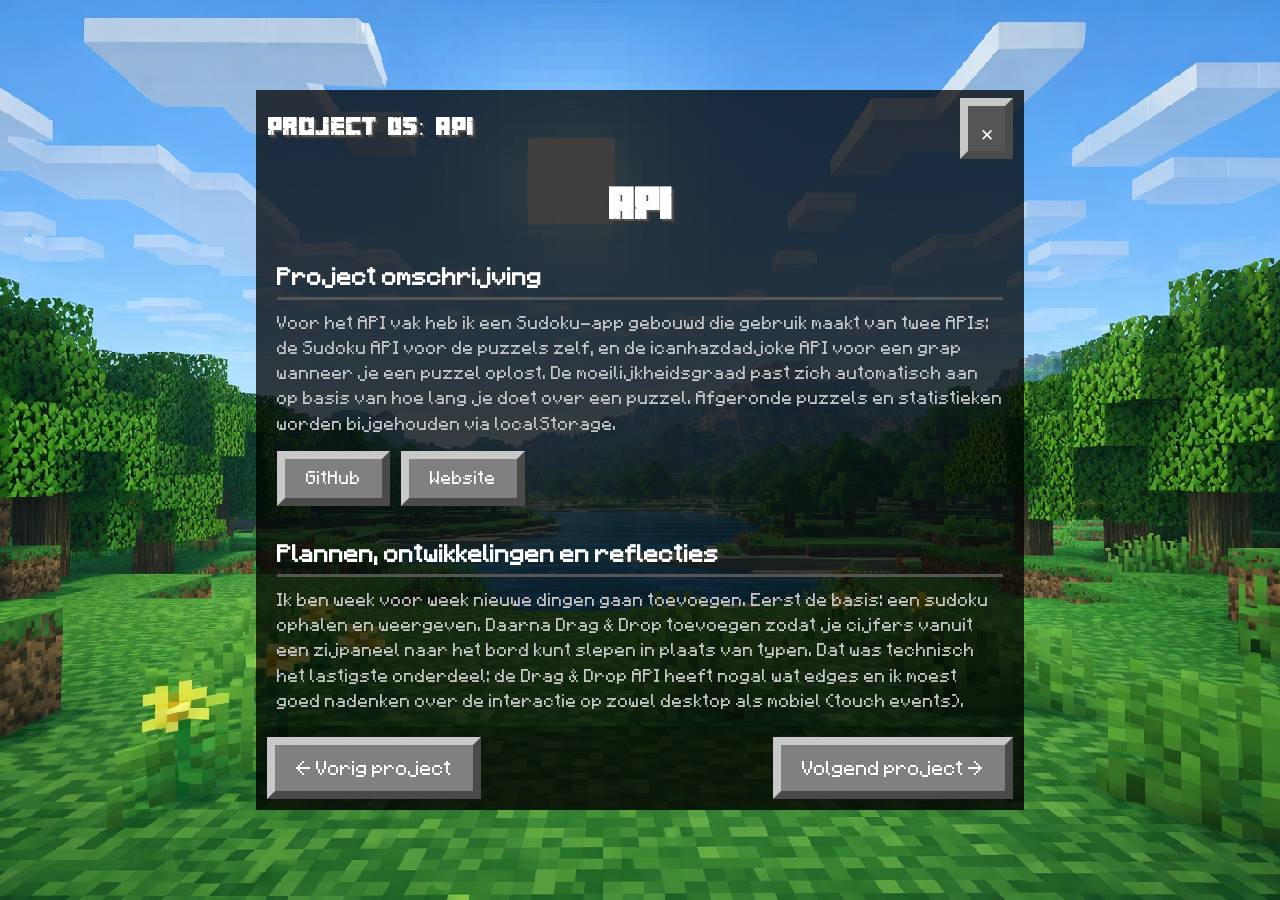
==== api.html @ e4b45e65 "kleine aanpassingen + projecten ingevuld" ====
<!DOCTYPE html>
<html lang="nl">

<head>
    <meta charset="UTF-8">
    <meta name="viewport" content="width=device-width, initial-scale=1.0">
    <title>Project 05: API</title>
    <script src="./js/theme-init.js"></script>
    <link href="./css/styles.css" rel="stylesheet">
    <link href="./css/project.css" rel="stylesheet">
    <link rel="icon" href="./images/favicon.png">
</head>

<body>
    <div class="panel">

        <div class="panel-header">
            <div class="tab">
                <span>Project 05: API</span>
            </div>
            <a href="werelden.html" class="panel-close">&#10005;</a>
        </div>

        <div class="scroll-wrap">
            <main>

                <h1>API</h1>

                <section>
                    <h2>Project omschrijving</h2>
                    <p>Voor het API vak heb ik een Sudoku-app gebouwd die gebruik maakt van twee APIs: de Sudoku API voor de puzzels zelf, en de icanhazdadjoke API voor een grap wanneer je een puzzel oplost. De moeilijkheidsgraad past zich automatisch aan op basis van hoe lang je doet over een puzzel. Afgeronde puzzels en statistieken worden bijgehouden via localStorage.</p>

                    <div class="project-links">
                        <a href="https://github.com/selavanvreeswijk/api" target="_blank">
                            <button class="btn">GitHub</button>
                        </a>
                        <a href="https://sudoku-68ij.onrender.com/" target="_blank">
                            <button class="btn">Website</button>
                        </a>
                    </div>
                </section>

                <section>
                    <h2>Plannen, ontwikkelingen en reflecties</h2>
                    <p>Ik ben week voor week nieuwe dingen gaan toevoegen. Eerst de basis: een sudoku ophalen en weergeven. Daarna Drag &amp; Drop toevoegen zodat je cijfers vanuit een zijpaneel naar het bord kunt slepen in plaats van typen. Dat was technisch het lastigste onderdeel: de Drag &amp; Drop API heeft nogal wat edges en ik moest goed nadenken over de interactie op zowel desktop als mobiel (touch events).</p>
                    <p>De tijdsmeting werd de basis voor het adaptieve moeilijkheidssysteem: los je snel op, dan krijg je een moeilijkere puzzel de volgende keer. Ik heb ook een overzichtspagina gebouwd met statistieken over opgeloste puzzels per moeilijkheidsgraad, bijgehouden via localStorage. En als je klaar bent, regent het confetti en krijg je ook nog een dad joke.</p>
                    <p>Het weekjournaal bijhouden hielp me echt om bij te houden wat ik wilde bereiken. Soms nam ik me iets voor wat te groot bleek voor die week, maar zo leerde ik ook beter inschatten wat haalbaar is.</p>
                </section>

                <section>
                    <h2>Afbeeldingen</h2>
                    <div class="img-grid">
                        <figure>
                            <img src="./images/thumbnail-api.png" alt="Thumbnail API project">
                            <figcaption>De Sudoku-app met drag &amp; drop interface</figcaption>
                        </figure>
                    </div>
                </section>

                <section>
                    <h2>Uitkomsten en inzichten</h2>
                    <p>Dit project leerde me hoe je twee APIs combineert en hoe je localStorage slim inzet voor persistente data zonder een backend. De Drag &amp; Drop API was een echte uitdaging maar ook heel bevredigend om te laten werken. Het adaptieve moeilijkheidssysteem vond ik een leuke touch, want het maakt de app iets persoonlijker voor de gebruiker.</p>
                    <p>Ik heb ook gemerkt dat een weekjournaal bijhouden je helpt om gestructureerd te werken en terug te blikken op wat je hebt geleerd. Dat neem ik mee naar volgende projecten.</p>
                </section>

            </main>
            <div class="scrollbar"></div>
        </div>

        <div class="panel-nav">
            <a href="hackaton.html">
                <button class="btn">&#8592; Vorig project</button>
            </a>
            <a href="hcd.html">
                <button class="btn">Volgend project &#8594;</button>
            </a>
        </div>

    </div>

    <script src="./js/project.js"></script>
</body>
</html>
---- css/styles.css ----
/* --------------------------------------------------------------------------------- MARK: BASIS 
*/

*{
    margin: 0;
    padding: 0;
    box-sizing: border-box;
}

@font-face{ 
    font-family:'Minecraft Heading';
    src: url('../fonts/minecrafter.alt.ttf') format('truetype');
}

@font-face{ 
    font-family:'Minecraft Text';
    src: url('../fonts/minecraft.ttf') format('truetype');
}

/* --------------------------------------------------------------------------------- MARK: THEMA VARIABELEN
*/

:root{
    /* Kleuren */
    --gray: #555555;
    --gray-basic: gray;
    --light-gray: #C6C6C6;
    --another-dark-gray: #4a4a4a;
    --dark-gray: #333333;
    --black: black;
    --white: white;
    --subtekst: #aaaaaa;

    /* Achtergrond & panelen */
    --bg-image: url('../images/background.png');
    --panel-bg: rgba(0, 0, 0, 0.75);

    /* Knop kleuren */
    --btn-border-light: #c8c8c8;
    --btn-border-dark: #4a4a4a;
    --btn-hover-bg: #a0a0ff;
    --btn-hover-light: #d0d0ff;
    --btn-hover-dark: #5050aa;
    --btn-active-light: #c0c0ff;
    --btn-active-dark: #4a4a90;

    /* Border */
    --border: clamp(4px, 0.8vw, 8px) solid;

    /* Scale */
    --scale: clamp(7px, 1.1vw, 14px);
}

/* --------------------------------------------------------------------------------- MARK: NETHER THEMA
*/

/* Achtergrond gegenereerd met AI. Prompt: een nether/underworld biome achtergrond voor mijn minecraft portfolio in pixelart stijl, rood en oranje lava tinten */
[data-theme="underworld"]{
    --gray: #6b2222;
    --gray-basic: #7a2a2a;
    --light-gray: #d4886a;
    --another-dark-gray: #3d1a1a;
    --dark-gray: #2a0f0f;
    --black: #1a0808;
    --white: #ffddcc;
    --subtekst: #bb7755;

    --bg-image: url('../images/background-nether.png');
    --panel-bg: rgba(30, 8, 8, 0.85);

    --btn-border-light: #bb5533;
    --btn-border-dark: #441111;
    --btn-hover-bg: #cc3311;
    --btn-hover-light: #ff5522;
    --btn-hover-dark: #550000;
    --btn-active-light: #ff7744;
    --btn-active-dark: #661100;
}

/* --------------------------------------------------------------------------------- MARK: BODY
*/

body{
    position: relative;

    width: 100vw;
    height: 100vh;

    background-image: var(--bg-image);
    background-size: cover;
    background-position: center;
    image-rendering: pixelated;

    p{
        font-family: 'Minecraft Text', sans-serif;
        font-size: calc(var(--scale) * 1);
    }

    h3{
        font-family: 'Minecraft Text', sans-serif;
        font-size: calc(var(--scale) * 1.15);
    }

    /* --------------- Knoppen --------------- */
    button{
        color: var(--white);
        background-color: var(--gray-basic);
        font-family: 'Minecraft Text', sans-serif;

        font-size: calc(var(--scale) * 1.3);
    }

    a{
        display: flex;
        flex-direction: column;

        width: 38vw;
        text-decoration: none;
    }

    .btn{
        border-top:    var(--border) var(--btn-border-light);
        border-left:   var(--border) var(--btn-border-light);
        border-right:  var(--border) var(--btn-border-dark);
        border-bottom: var(--border) var(--btn-border-dark);

        padding: calc(var(--scale) * 0.85) 0;
        font-size: calc(var(--scale) * 1.14);
    }

    .btn:hover{
        background-color: var(--btn-hover-bg);
        border-top-color:    var(--btn-hover-light);
        border-left-color:   var(--btn-hover-light);
        border-right-color:  var(--btn-hover-dark);
        border-bottom-color: var(--btn-hover-dark);
    }

    .btn:active{
        border-top-color:    var(--btn-active-dark);
        border-left-color:   var(--btn-active-dark);
        border-right-color:  var(--btn-active-light);
        border-bottom-color: var(--btn-active-light);
    }
}
---- css/project.css ----
/* --------------------------------------------------------------------------------- MARK: LAYOUT
*/

body{
    display: flex;
    justify-content: center;
    align-items: center;

    height: 100vh;
    width: 100vw;
}

/* Buitenste container */
.panel{
    display: flex;
    flex-direction: column;

    width: 60vw;
    height: 80vh;

    background: var(--panel-bg);
    color: var(--white);
}

/* --------------------------------------------------------------------------------- MARK: TAB HEADER (transparant - zweeft in de lucht)
*/

.panel-header{
    display: flex;
    flex-direction: row;
    align-items: center;
    justify-content: space-between;

    padding: calc(var(--scale) * 0.6) calc(var(--scale) * 0.8);

    .tab{
        display: flex;
        flex-direction: row;
        align-items: center;

        /* Geen achtergrond, geen border - zweeft over de achtergrond */
        img{
            display: none;
        }

        span{
            font-family: 'Minecraft Heading', sans-serif;
            font-size: calc(var(--scale) * 1.6);
            color: var(--white);

            text-shadow:
                2px 2px 0px var(--gray),
                4px 4px 0px var(--dark-gray);
        }
    }

    /* Sluit knop rechts (kruisje) */
    .panel-close{
        display: flex;
        align-items: center;
        justify-content: center;

        width: auto;
        font-family: 'Minecraft Text', sans-serif;
        font-size: calc(var(--scale) * 1.2);
        color: var(--white);
        padding: calc(var(--scale) * 0.4) calc(var(--scale) * 0.8);

        background: var(--gray);

        border-top:    var(--border) var(--btn-border-light);
        border-left:   var(--border) var(--btn-border-light);
        border-right:  var(--border) var(--btn-border-dark);
        border-bottom: var(--border) var(--btn-border-dark);
    }

    .panel-close:hover{
        background: var(--btn-hover-bg);
        border-top-color:    var(--btn-hover-light);
        border-left-color:   var(--btn-hover-light);
        border-right-color:  var(--btn-hover-dark);
        border-bottom-color: var(--btn-hover-dark);
    }
}

/* --------------------------------------------------------------------------------- MARK: SCROLLBAAR CONTENT
*/

/* Wrapper zodat de scrollbar buiten de scrollbare main staat */
.scroll-wrap{
    flex: 1;
    min-height: 0;
    position: relative;
}

/* Scrollbar staat als sibling van main in .scroll-wrap */
.scrollbar{
    position: absolute;
    right: 2px;
    top: 2px;

    width: calc(var(--scale) * 3.5);
    height: calc(var(--scale) * 4);
    background: url("../images/spider.png") no-repeat center / contain;

    opacity: 0;
    transition: opacity 0.3s ease;
    pointer-events: none;
}

.scrollbar.visible{
    opacity: 1;
}

main{
    height: 100%;
    overflow-y: scroll;
    scrollbar-width: none;

    padding: calc(var(--scale) * 1.5);

    /* Project titel in Minecraft Heading stijl */
    h1{
        font-family: 'Minecraft Heading', sans-serif;
        font-size: calc(var(--scale) * 2.8);
        color: var(--white);
        text-align: center;

        text-shadow:
            2px 2px 0px var(--gray),
            4px 4px 0px var(--dark-gray);

        margin-bottom: calc(var(--scale) * 2);
        padding-bottom: calc(var(--scale) * 1);
    }

    section{
        margin-bottom: calc(var(--scale) * 2.5);

        h2{
            font-family: 'Minecraft Text', sans-serif;
            font-size: calc(var(--scale) * 1.4);
            color: var(--white);
            margin-bottom: calc(var(--scale) * 0.8);
            padding-bottom: calc(var(--scale) * 0.4);

            border-bottom: 3px solid var(--gray);
        }

        p{
            color: var(--light-gray);
            line-height: 1.8;
        }

        p + p{
            margin-top: calc(var(--scale) * 0.9);
        }

        code{
            font-family: 'Minecraft Text', sans-serif;
            font-size: inherit;
            color: var(--white);
            background: rgba(0, 0, 0, 0.35);
            padding: 0 0.25em;
        }
    }

    /* GitHub en website links */
    .project-links{
        display: flex;
        flex-direction: row;
        gap: calc(var(--scale) * 0.8);
        margin-top: calc(var(--scale) * 1);

        a{
            width: auto;

            button{
                padding: calc(var(--scale) * 0.7) calc(var(--scale) * 1.5);
                font-size: calc(var(--scale) * 1);
            }
        }
    }

    /* Afbeeldingen grid */
    .img-grid{
        display: grid;
        grid-template-columns: repeat(2, 1fr);
        gap: calc(var(--scale) * 1);
        margin-top: calc(var(--scale) * 0.8);

        figure{
            display: flex;
            flex-direction: column;
            gap: calc(var(--scale) * 0.3);
        }

        img{
            width: 100%;
            image-rendering: pixelated;
            border: 3px solid var(--gray);
        }

        figcaption{
            font-family: 'Minecraft Text', sans-serif;
            font-size: calc(var(--scale) * 0.9);
            color: var(--subtekst);
            text-align: center;
        }
    }
}

/* --------------------------------------------------------------------------------- MARK: NAVIGATIE KNOPPEN
*/

.panel-nav{
    display: flex;
    flex-direction: row;
    justify-content: space-between;
    align-items: center;
    gap: calc(var(--scale) * 0.8);
    padding: calc(var(--scale) * 0.8);

    background: rgba(0, 0, 0, 0.3);

    a{
        width: auto;

        button{
            padding: calc(var(--scale) * 0.85) calc(var(--scale) * 1.5);
        }
    }
}
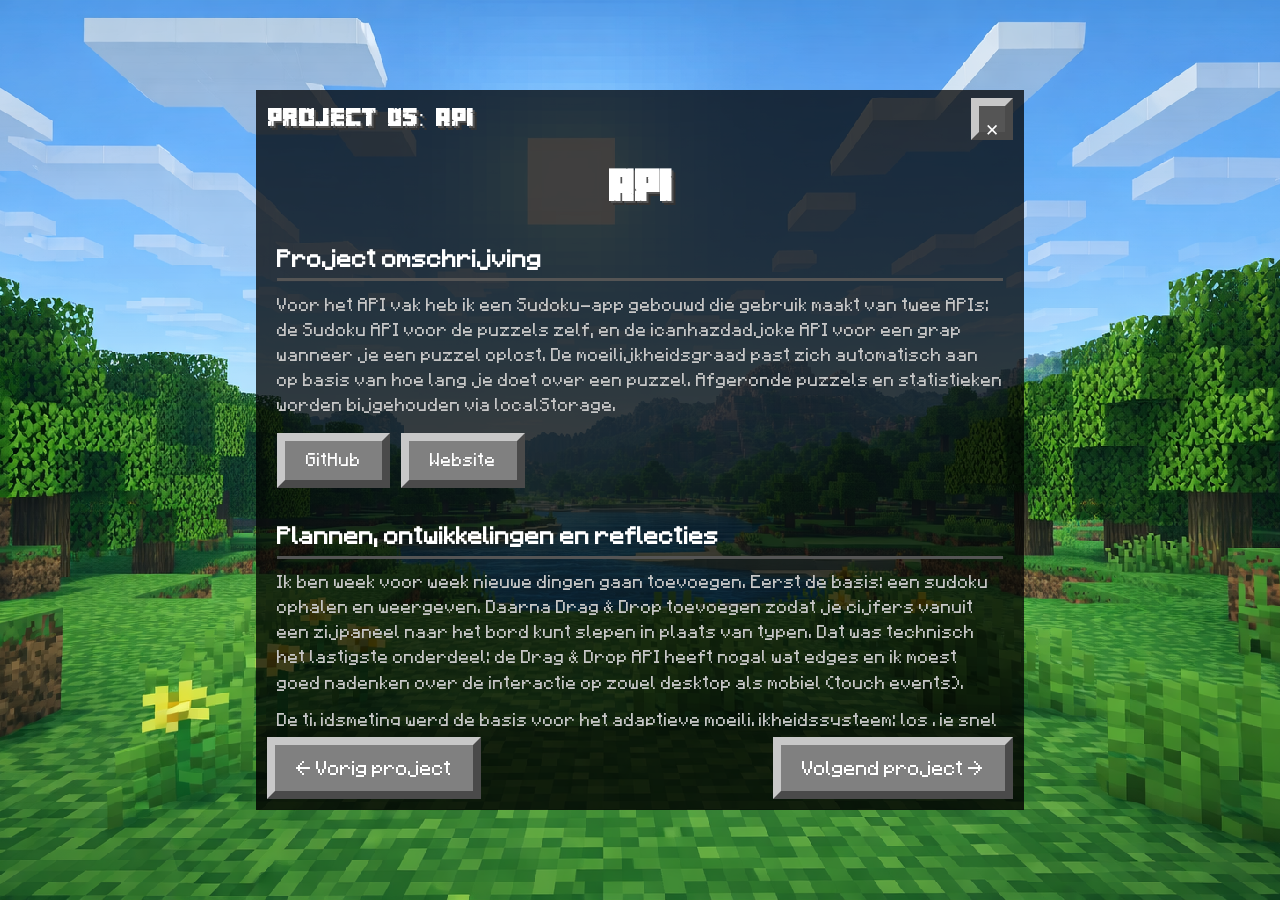
==== commit 5778023d: "puntjes op de ï" ====
--- a/api.html
+++ b/api.html
@@ -51,8 +51,20 @@
                     <h2>Afbeeldingen</h2>
                     <div class="img-grid">
                         <figure>
-                            <img src="./images/thumbnail-api.png" alt="Thumbnail API project">
-                            <figcaption>De Sudoku-app met drag &amp; drop interface</figcaption>
+                            <img src="./images/api/thumbnail-api.png" alt="Thumbnail API project">
+                            <figcaption>De Sudoku-app</figcaption>
+                        </figure>
+                         <figure>
+                            <img src="./images/api/api.png" alt="Beginkeuze ochtendmens of avondmens">
+                            <figcaption>Beginkeuze ochtendmens of avondmens</figcaption>
+                        </figure>
+                         <figure>
+                            <img src="./images/api/api-1.png" alt="Detailpagina">
+                            <figcaption>Detailpagina</figcaption>
+                        </figure>
+                         <figure>
+                            <img src="./images/api/api-2.png" alt="Dad Joke Popup">
+                            <figcaption>Dad Joke Popup</figcaption>
                         </figure>
                     </div>
                 </section>
--- a/css/project.css
+++ b/css/project.css
@@ -59,12 +59,16 @@
         display: flex;
         align-items: center;
         justify-content: center;
-
-        width: auto;
+        flex-shrink: 0;
+
+        width: calc(var(--scale) * 3);
+        height: calc(var(--scale) * 3);
+        padding: 0;
+
         font-family: 'Minecraft Text', sans-serif;
         font-size: calc(var(--scale) * 1.2);
         color: var(--white);
-        padding: calc(var(--scale) * 0.4) calc(var(--scale) * 0.8);
+        line-height: 1;
 
         background: var(--gray);
 
@@ -210,6 +214,101 @@
     }
 }
 
+/* --------------------------------------------------------------------------------- MARK: WEEKLY NERDS ACCORDIONS
+*/
+
+.weekly-nerds{
+    display: flex;
+    flex-direction: column;
+    gap: calc(var(--scale) * 0.5);
+    margin-top: calc(var(--scale) * 0.8);
+}
+
+.weekly-nerds details{
+    background: rgba(0, 0, 0, 0.25);
+    border-top:    var(--border) var(--gray);
+    border-left:   var(--border) var(--gray);
+    border-right:  var(--border) var(--dark-gray);
+    border-bottom: var(--border) var(--dark-gray);
+}
+
+.weekly-nerds details[open] summary{
+    border-bottom: 2px solid var(--gray);
+    margin-bottom: calc(var(--scale) * 0.8);
+}
+
+.weekly-nerds summary{
+    font-family: 'Minecraft Text', sans-serif;
+    font-size: calc(var(--scale) * 1.1);
+    color: var(--white);
+    padding: calc(var(--scale) * 0.7) calc(var(--scale) * 0.9);
+    cursor: pointer;
+    list-style: none;
+    user-select: none;
+
+    display: flex;
+    align-items: center;
+    gap: calc(var(--scale) * 0.6);
+}
+
+.weekly-nerds summary::-webkit-details-marker{
+    display: none;
+}
+
+.weekly-nerds summary::before{
+    content: '▶';
+    font-size: calc(var(--scale) * 0.8);
+    color: var(--subtekst);
+    transition: transform 0.15s ease;
+    display: inline-block;
+}
+
+.weekly-nerds details[open] summary::before{
+    transform: rotate(90deg);
+}
+
+.weekly-nerds summary:hover{
+    color: var(--btn-hover-bg);
+}
+
+.weekly-nerds .nerd-content{
+    padding: 0 calc(var(--scale) * 0.9) calc(var(--scale) * 0.9);
+    display: flex;
+    flex-direction: column;
+    gap: calc(var(--scale) * 0.5);
+}
+
+.weekly-nerds .nerd-content p{
+    color: var(--light-gray);
+    line-height: 1.8;
+}
+
+.weekly-nerds .nerd-content ul{
+    color: var(--light-gray);
+    font-family: 'Minecraft Text', sans-serif;
+    font-size: calc(var(--scale) * 1);
+    line-height: 1.8;
+    padding-left: calc(var(--scale) * 1.5);
+    display: flex;
+    flex-direction: column;
+    gap: calc(var(--scale) * 0.3);
+}
+
+.weekly-nerds .nerd-content pre{
+    background: rgba(0, 0, 0, 0.4);
+    border-left: 3px solid var(--gray);
+    padding: calc(var(--scale) * 0.6) calc(var(--scale) * 0.8);
+    overflow-x: auto;
+}
+
+.weekly-nerds .nerd-content pre code{
+    font-family: 'Minecraft Text', sans-serif;
+    font-size: calc(var(--scale) * 0.9);
+    color: var(--light-gray);
+    background: none;
+    padding: 0;
+}
+
 /* --------------------------------------------------------------------------------- MARK: NAVIGATIE KNOPPEN
 */
 
